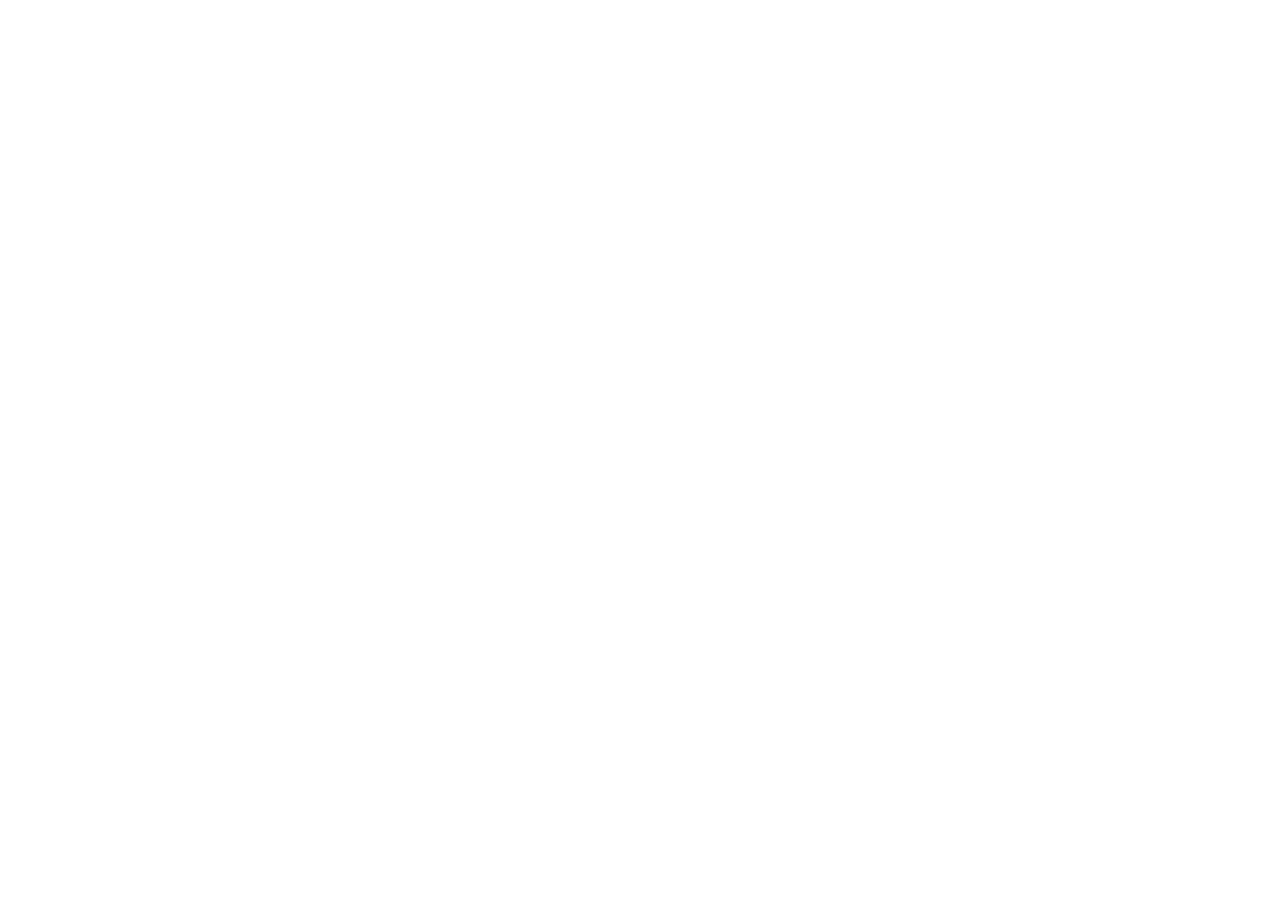
==== index.html @ 6d2c95bd "Criando a página principal" ====
<!DOCTYPE html>
<html lang="pt-br">
<head>
    <meta charset="UTF-8">
    <meta http-equiv="X-UA-Compatible" content="IE=edge">
    <meta name="viewport" content="width=device-width, initial-scale=1.0">
    <link rel="shortcut icon" href="favicon.ico" type="image/x-icon">
    <title>Projeto - Redes Sociais</title>
</head>
<body>
    
</body>
</html>
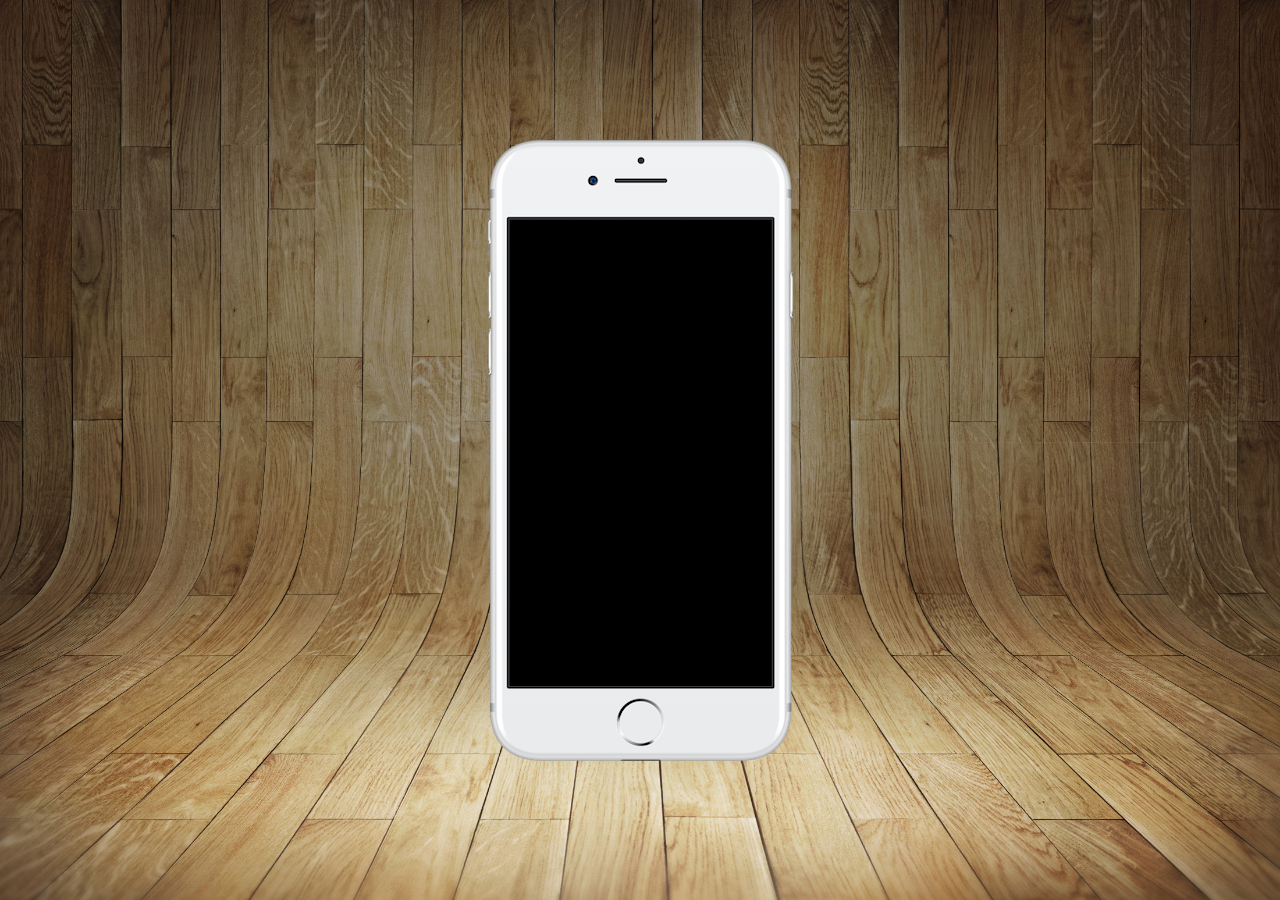
==== commit 4184ee0e: "Primeiras modificações no CSS" ====
--- a/index.html
+++ b/index.html
@@ -5,9 +5,17 @@
     <meta http-equiv="X-UA-Compatible" content="IE=edge">
     <meta name="viewport" content="width=device-width, initial-scale=1.0">
     <link rel="shortcut icon" href="favicon.ico" type="image/x-icon">
+    <link rel="stylesheet" href="estilo/style.css">
     <title>Projeto - Redes Sociais</title>
 </head>
 <body>
-    
+    <main>
+        <section id="telefone">
+
+        </section>
+        <section id="redes-sociais">
+
+        </section>
+    </main>
 </body>
 </html>--- a/estilo/style.css
+++ b/estilo/style.css
@@ -0,0 +1,34 @@
+@charset "UTF-8";
+
+* {
+    margin: 0;
+    padding: 0;
+    font-family: 'Courier New', Courier, monospace;
+}
+
+html, body {
+    height: 100vh;
+    width: 100vw;
+    background-color: black;
+}
+
+body {
+    background: url(../imagens/fundo-madeira.jpg) no-repeat top center fixed;
+    background-size: cover;
+}
+
+main {
+    display: flex;
+    flex-direction: row;
+    justify-content: center;
+    align-items: center;
+
+    height: 100vh;
+}
+
+section#telefone {
+    background-image: url(../imagens/frame-iphone.png);
+    background-repeat: no-repeat;
+    height: 627px;
+    width: 311px;
+}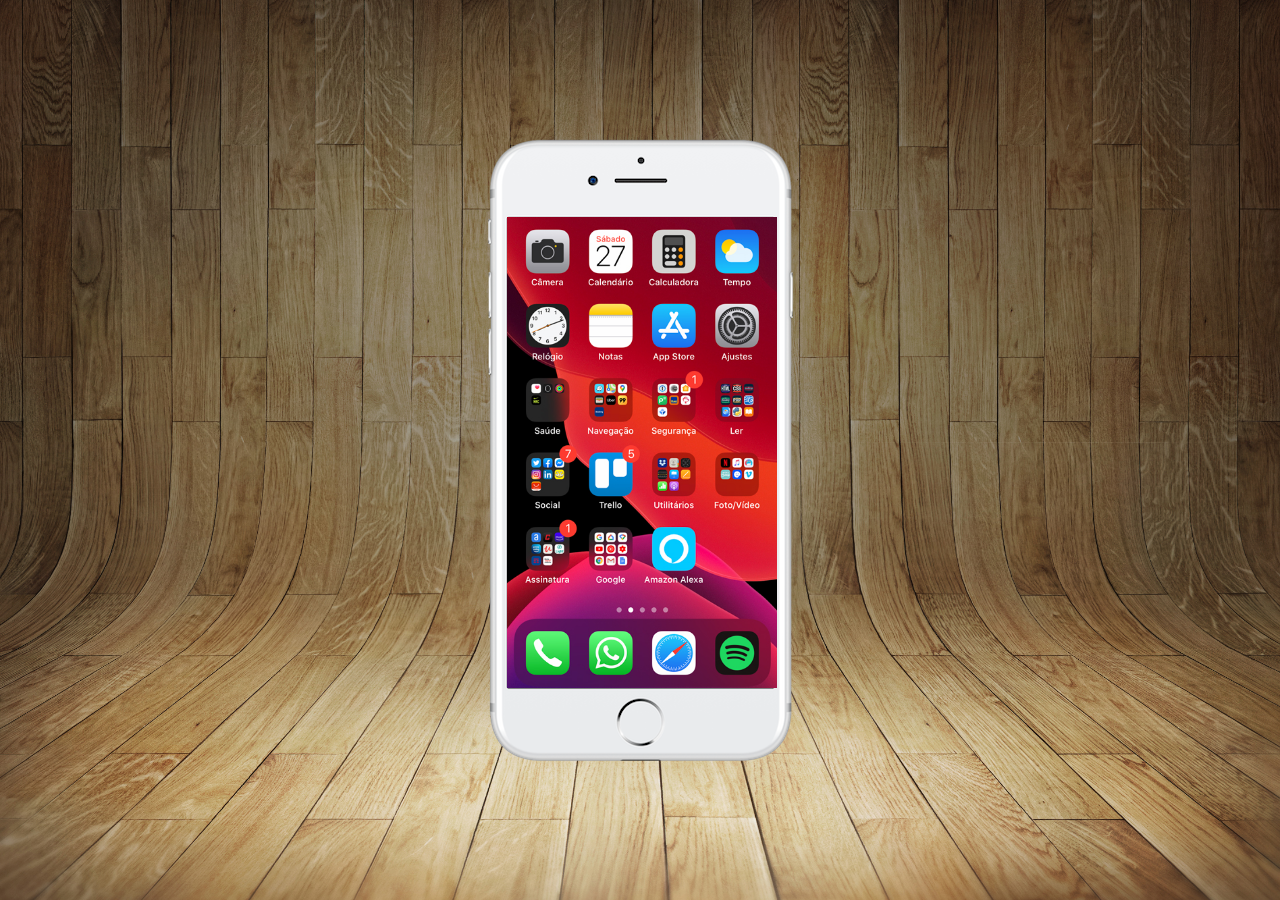
==== commit c32cde11: "Criei a tela home" ====
--- a/index.html
+++ b/index.html
@@ -11,7 +11,7 @@
 <body>
     <main>
         <section id="telefone">
-
+            <iframe src="home.html" frameborder="0" name="tela" id="tela"></iframe>
         </section>
         <section id="redes-sociais">
 
--- a/estilo/style.css
+++ b/estilo/style.css
@@ -31,4 +31,13 @@
     background-repeat: no-repeat;
     height: 627px;
     width: 311px;
+}
+
+iframe#tela {
+    position: relative;
+    top: 80px;
+    left: 22px;
+    
+    width: 270px;
+    height: 471px;
 }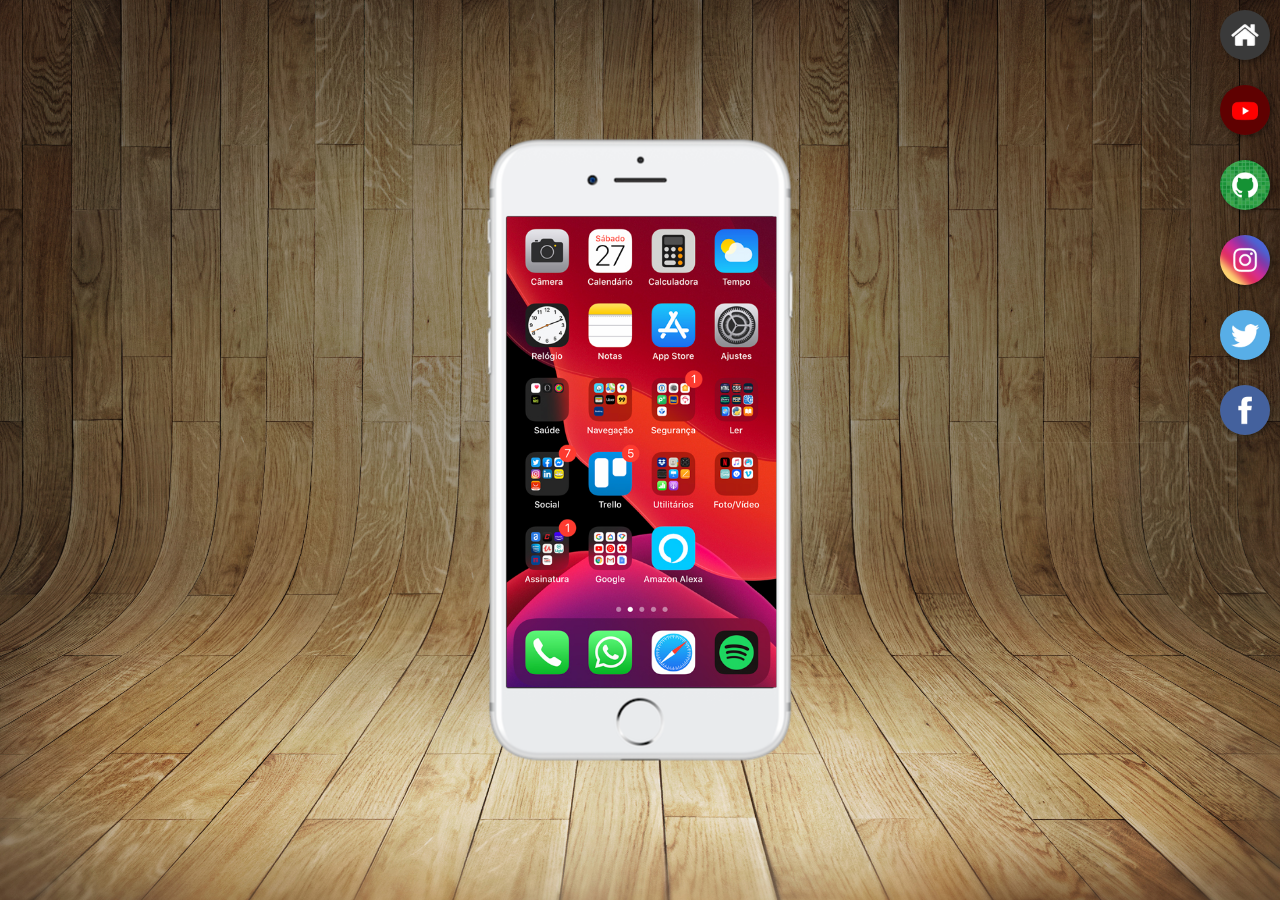
==== commit 1a026408: "Botões nas laterais e tirei o display: flex" ====
--- a/index.html
+++ b/index.html
@@ -10,12 +10,19 @@
 </head>
 <body>
     <main>
-        <section id="telefone">
-            <iframe src="home.html" frameborder="0" name="tela" id="tela"></iframe>
-        </section>
-        <section id="redes-sociais">
-
-        </section>
+            <section id="telefone">
+                <iframe src="home.html" frameborder="0" name="tela" id="tela">
+                    Infelizmente, seu navegador não é compatível.
+                </iframe>
+            </section>
+            <section id="redes-sociais">
+                <a href="#" target="tela"><img src="imagens/logo-home.jpg" alt="Botão Home"></a> <br>
+                <a href="#" target="tela"><img src="imagens/logo-youtube.jpg" alt="Link para YouTube"></a> <br>
+                <a href="#" target="tela"><img src="imagens/logo-github.jpg" alt="Link para GitHub"></a> <br>
+                <a href="#" target="tela"><img src="imagens/logo-instagram.jpg" alt="Link para Instagram"></a> <br>
+                <a href="#" target="tela"><img src="imagens/logo-twitter.jpg" alt="Link para Twitter"></a> <br>
+                <a href="#" target="tela"><img src="imagens/logo-facebook.jpg" alt="Link para Facebook"></a>
+            </section>
     </main>
 </body>
 </html>--- a/estilo/style.css
+++ b/estilo/style.css
@@ -18,15 +18,17 @@
 }
 
 main {
-    display: flex;
-    flex-direction: row;
-    justify-content: center;
-    align-items: center;
+    position: relative;
 
     height: 100vh;
 }
 
 section#telefone {
+    position: absolute;
+    top: 50%;
+    left: 50%;
+    transform: translate(-50%, -50%);
+    
     background-image: url(../imagens/frame-iphone.png);
     background-repeat: no-repeat;
     height: 627px;
@@ -37,7 +39,27 @@
     position: relative;
     top: 80px;
     left: 22px;
-    
+
     width: 270px;
     height: 471px;
+}
+
+section#redes-sociais {
+    text-align: right;
+}
+
+section#redes-sociais > a > img {
+    box-sizing: border-box;
+    
+    width: 50px;
+    margin: 10px;
+    border-radius: 50%;
+    box-shadow: 2px 2px 5px rgba(0, 0, 0, 0.397)
+}
+
+section#redes-sociais img:hover {
+    border: 2px solid rgba(255, 255, 255, 0.61);
+    transform: translate(-3px, -3px);
+    box-shadow: 5px 5px 10px rgba(0, 0, 0, 0.623);
+    transition: transform .2s, border .3s;
 }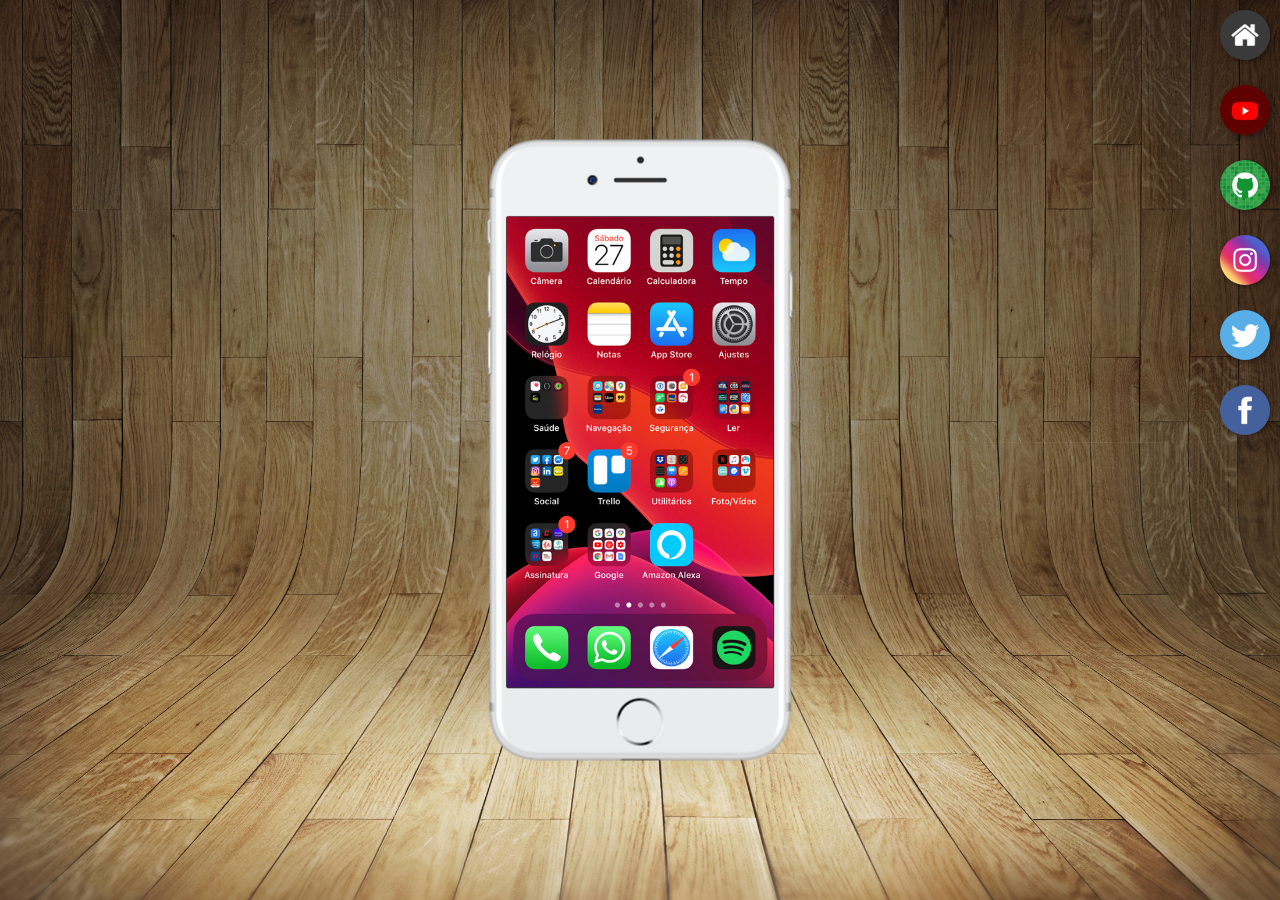
==== commit 1a7c790d: "Inserindo as redes sociais" ====
--- a/index.html
+++ b/index.html
@@ -16,12 +16,12 @@
                 </iframe>
             </section>
             <section id="redes-sociais">
-                <a href="#" target="tela"><img src="imagens/logo-home.jpg" alt="Botão Home"></a> <br>
-                <a href="#" target="tela"><img src="imagens/logo-youtube.jpg" alt="Link para YouTube"></a> <br>
-                <a href="#" target="tela"><img src="imagens/logo-github.jpg" alt="Link para GitHub"></a> <br>
-                <a href="#" target="tela"><img src="imagens/logo-instagram.jpg" alt="Link para Instagram"></a> <br>
-                <a href="#" target="tela"><img src="imagens/logo-twitter.jpg" alt="Link para Twitter"></a> <br>
-                <a href="#" target="tela"><img src="imagens/logo-facebook.jpg" alt="Link para Facebook"></a>
+                <a href="home.html" target="tela"><img src="imagens/logo-home.jpg" alt="Botão Home"></a> <br>
+                <a href="youtube.html" target="tela"><img src="imagens/logo-youtube.jpg" alt="Link para YouTube"></a> <br>
+                <a href="github.html" target="tela"><img src="imagens/logo-github.jpg" alt="Link para GitHub"></a> <br>
+                <a href="instagram.html" target="tela"><img src="imagens/logo-instagram.jpg" alt="Link para Instagram"></a> <br>
+                <a href="twitter.html" target="tela"><img src="imagens/logo-twitter.jpg" alt="Link para Twitter"></a> <br>
+                <a href="facebook.html" target="tela"><img src="imagens/logo-facebook.jpg" alt="Link para Facebook"></a>
             </section>
     </main>
 </body>
--- a/estilo/style.css
+++ b/estilo/style.css
@@ -40,7 +40,7 @@
     top: 80px;
     left: 22px;
 
-    width: 270px;
+    width: 267px;
     height: 471px;
 }
 
